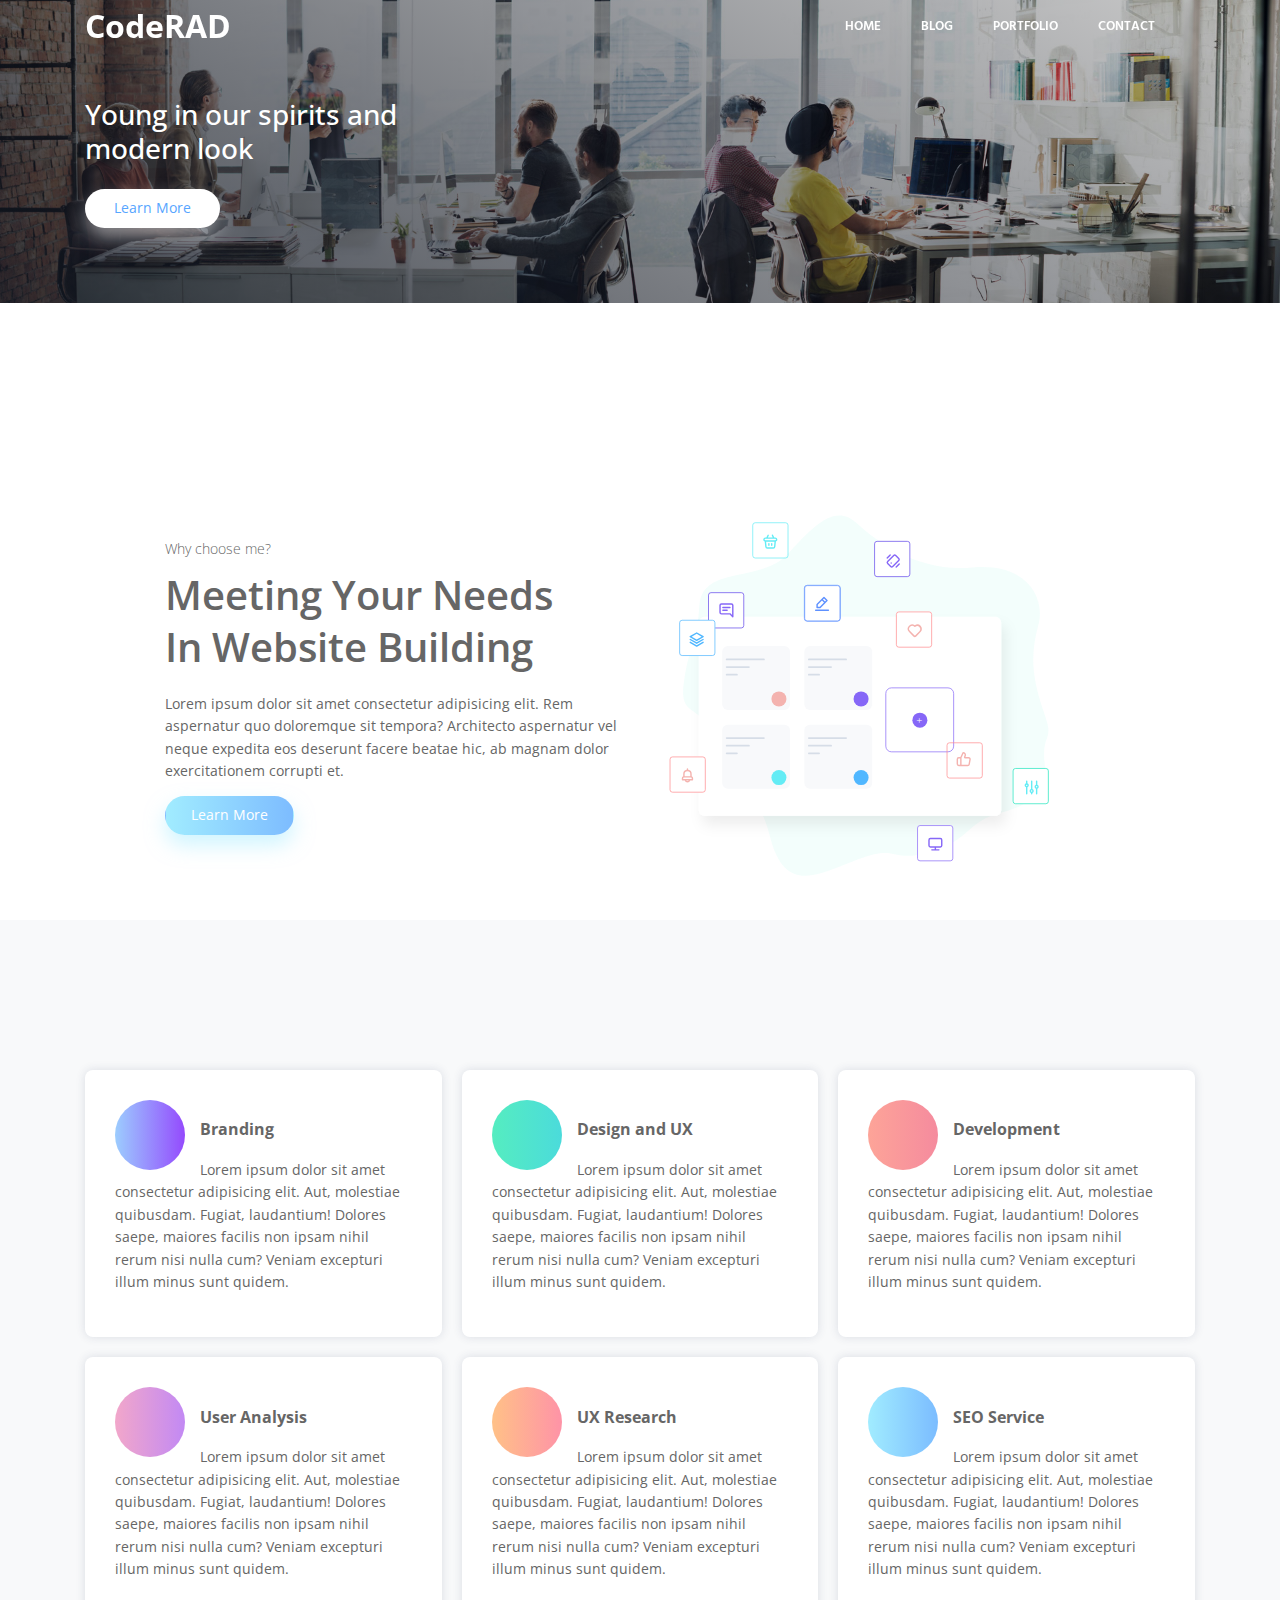
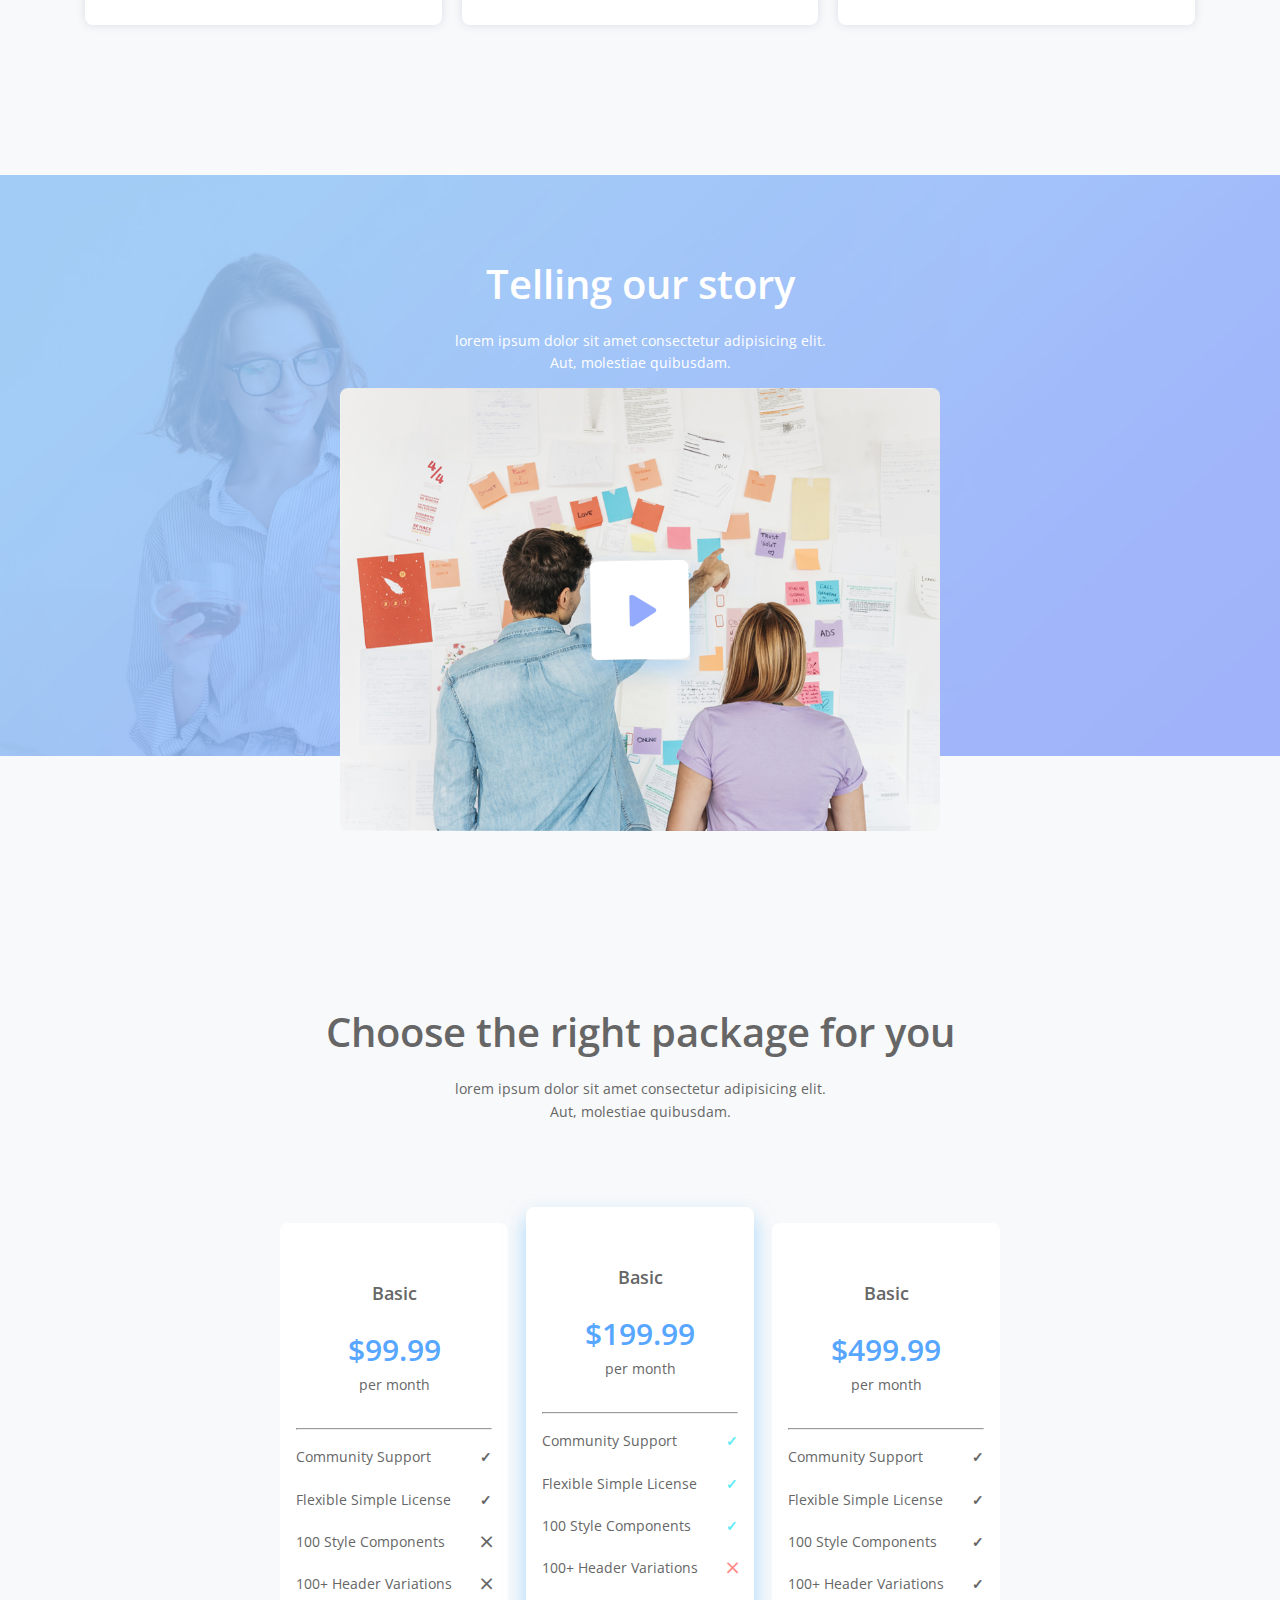
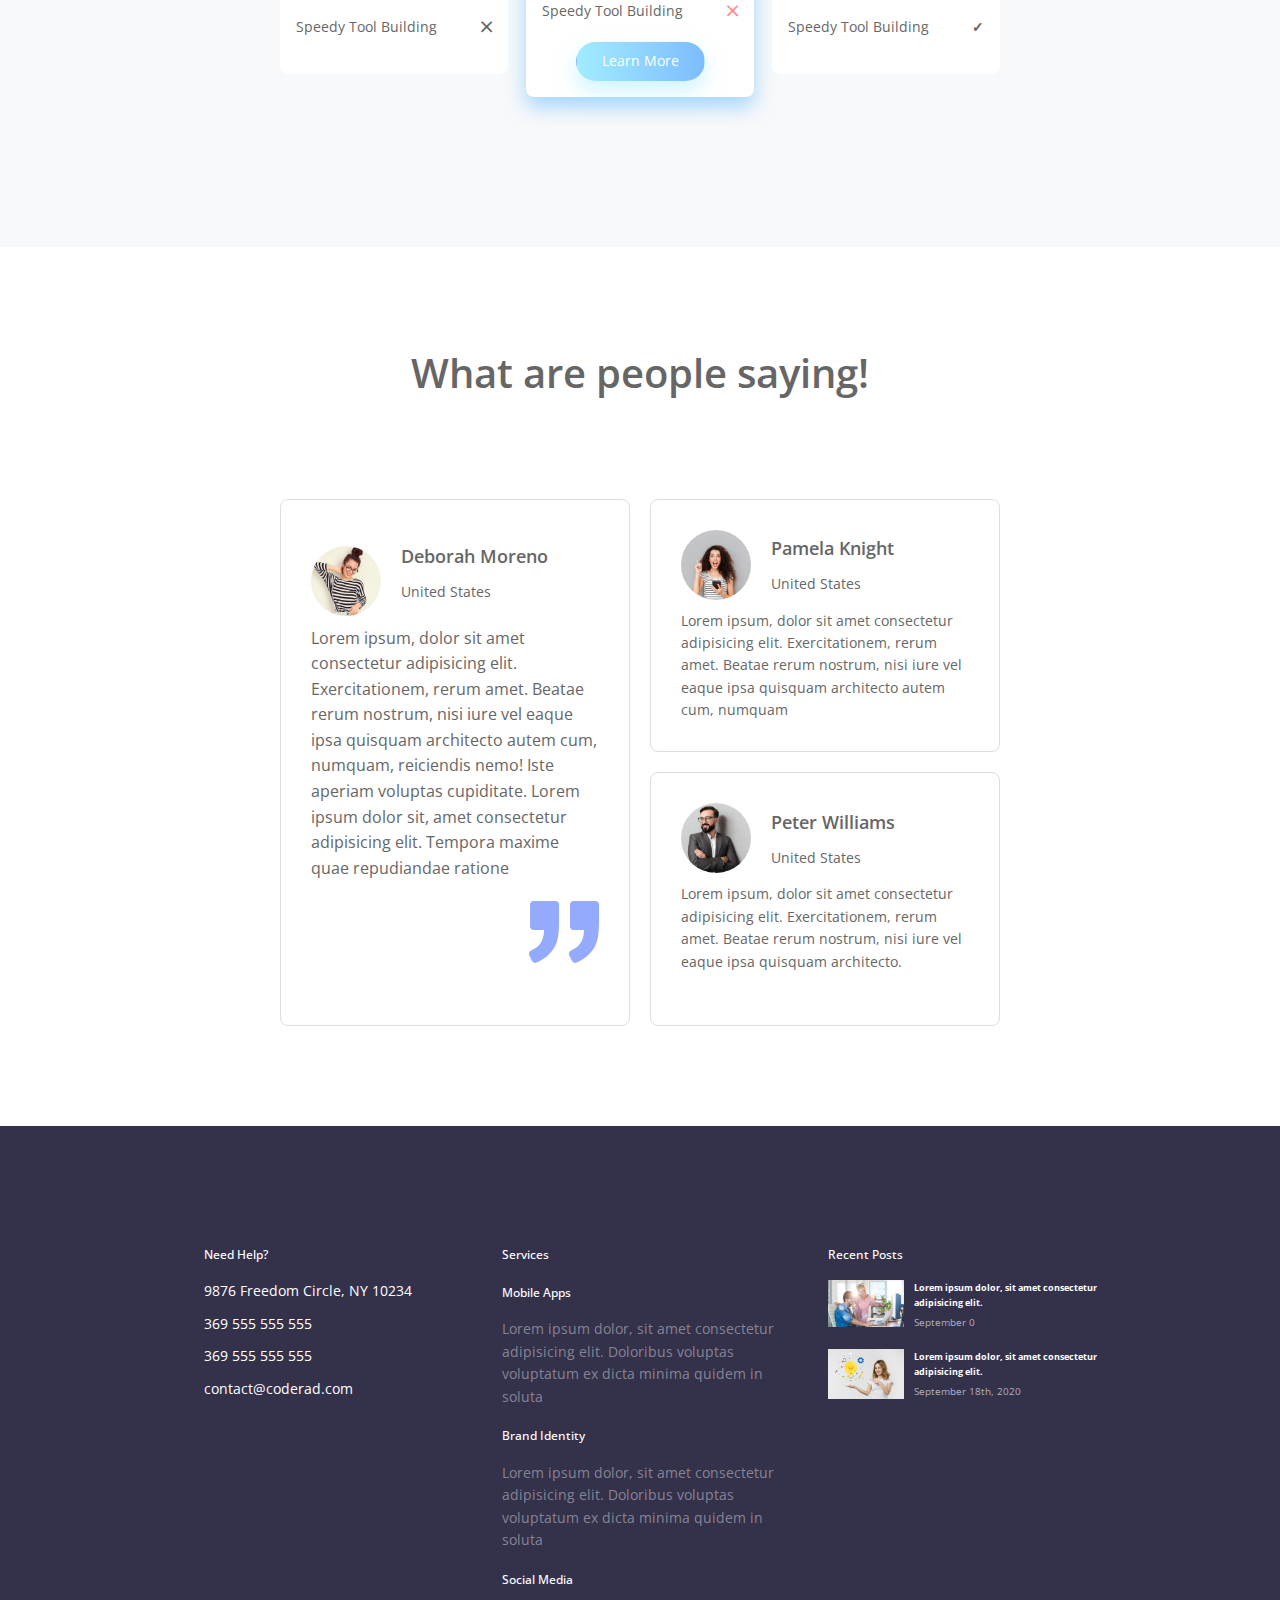
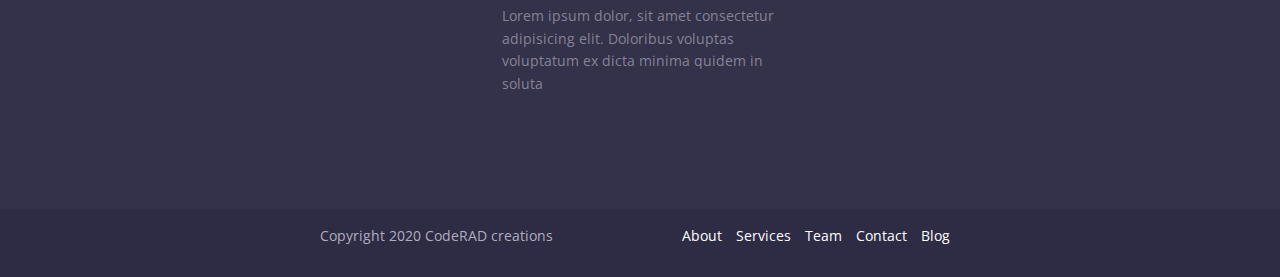
==== index.html @ 1747705d "footer" ====
<!DOCTYPE html>
<html>
  <head>
    <meta charset="utf-8" />
    <meta http-equiv="X-UA-Compatible" content="IE=edge" />
    <title>codeRAD</title>
    <meta name="description" content="My cool website" />
    <meta name="viewport" content="width=device-width, initial-scale=1" />
    <link rel="stylesheet" href="./css/default.css" />
    <link rel="stylesheet" href="./css/styles.css" />
    <link rel="stylesheet" href="./css/responsive.css" />

    <link rel="preconnect" href="https://fonts.googleapis.com" />
    <link rel="preconnect" href="https://fonts.gstatic.com" crossorigin />
    <link
      href="https://fonts.googleapis.com/css2?family=Open+Sans:wght@300;400;600;700&display=swap"
      rel="stylesheet"
    />

    <link rel="preconnect" href="https://fonts.googleapis.com" />
    <link rel="preconnect" href="https://fonts.gstatic.com" crossorigin />
    <link
      href="https://fonts.googleapis.com/css2?family=Hind:wght@300;400;500;600;700&display=swap"
      rel="stylesheet"
    />

    <link rel="stylesheet" href="https://use.fontawesome.com/releases/v5.15.3/css/all.css"
     integrity="sha384-SZXxX4whJ79/gErwcOYf+zWLeJdY/qpuqC4cAa9rOGUstPomtqpuNWT9wdPEn2fk" crossorigin="anonymous">
  </head>
  <body>

    <nav class="navbar nav">
      <div class="container">
        <button class="navbar-toggler" aria-expanded="flase" aria-controls="navbarDropdown">
          <span>&#9776;</span>
        </button>
      <a class="navbar-brand href="index.html">CodeRAD</a>
      <ul class="navbar-nav">
        <li class="nav-link">
          <a href="#">Home</a>
        </li>
        <li class="nav-link">
          <a href="#">Blog</a>
        </li>
        <li class="nav-link">
          <a href="#">Portfolio</a>
        </li>
        <li class="nav-link">
          <a href="#">Contact</a>
        </li>
      </ul>
     </div>
    </nav>

    <header class="bg-header">
      <div class="container">
        <div class="hero-wrapper">
          <h2 class="hero-header">Young in our spirits and <br> modern look</h2>
          <a class="btn btn-white" href="#">Learn More</a>
        </div>
      </div>
    </header>

    <!-- Why me -->

    <section class="why-me">
      <div class="container why-me-wrapper">
        <div class="block-text">
          <span> Why choose me?</span>
          <h2>Meeting Your Needs <br> In Website Building</h2>
          <p>Lorem ipsum dolor sit amet consectetur adipisicing elit. Rem aspernatur quo doloremque sit tempora? Architecto aspernatur vel neque expedita eos deserunt facere beatae hic, ab magnam dolor exercitationem corrupti et.</p>
          <a class="btn btn-primary" href="#" class="btn">Learn More</a>
        </div>
        
        <div>
          <img src="./week-5-assets/image2.svg" alt="icon chart">
        </div>
      </div>
    </section>

    <!-- Services -->

    <section class="bg-contrast">
      <div class="container service-grid">

        <div class="service-card">
          <span class="bg-color-1"></span>
          <div>
            <h3>Branding</h3>
            <p>Lorem ipsum dolor sit amet consectetur adipisicing elit. Aut, molestiae quibusdam. Fugiat, laudantium! Dolores saepe, maiores facilis non ipsam nihil rerum nisi nulla cum? Veniam excepturi illum minus sunt quidem.</p>
          </div>
        </div>

        <div class="service-card">
          <span class="bg-color-2"></span>
          <div>
            <h3>Design and UX</h3>
            <p>Lorem ipsum dolor sit amet consectetur adipisicing elit. Aut, molestiae quibusdam. Fugiat, laudantium! Dolores saepe, maiores facilis non ipsam nihil rerum nisi nulla cum? Veniam excepturi illum minus sunt quidem.</p>
          </div>
        </div>

        <div class="service-card">
          <span class="bg-color-3"></span>
          <div>
            <h3>Development</h3>
            <p>Lorem ipsum dolor sit amet consectetur adipisicing elit. Aut, molestiae quibusdam. Fugiat, laudantium! Dolores saepe, maiores facilis non ipsam nihil rerum nisi nulla cum? Veniam excepturi illum minus sunt quidem.</p>
          </div>
        </div>

        <div class="service-card">
          <span class="bg-color-4"></span>
          <div>
            <h3>User Analysis</h3>
            <p>Lorem ipsum dolor sit amet consectetur adipisicing elit. Aut, molestiae quibusdam. Fugiat, laudantium! Dolores saepe, maiores facilis non ipsam nihil rerum nisi nulla cum? Veniam excepturi illum minus sunt quidem.</p>
          </div>
        </div>

        <div class="service-card">
          <span class="bg-color-5"></span>
          <div>
            <h3>UX Research</h3>
            <p>Lorem ipsum dolor sit amet consectetur adipisicing elit. Aut, molestiae quibusdam. Fugiat, laudantium! Dolores saepe, maiores facilis non ipsam nihil rerum nisi nulla cum? Veniam excepturi illum minus sunt quidem.</p>
          </div>
        </div>

        <div class="service-card">
          <span class="bg-color-6"></span>
          <div>
            <h3>SEO Service</h3>
            <p>Lorem ipsum dolor sit amet consectetur adipisicing elit. Aut, molestiae quibusdam. Fugiat, laudantium! Dolores saepe, maiores facilis non ipsam nihil rerum nisi nulla cum? Veniam excepturi illum minus sunt quidem.</p>
          </div>
        </div>
       </section>
      </div>

        <!-- Video demo -->

        <section class="video-demo">
          <div class="container">
            <div class="block-text">
              <h2>Telling our story</h2>
             <p>lorem ipsum dolor sit amet consectetur adipisicing elit. <br> Aut, molestiae quibusdam.</p>
            </div>
            <div class="video-box">
              <a href="https://www.youtube.com/watch?v=1lzy0viqVes" class="video-btn">
                <img src="./week-5-assets/play.svg" alt="play video button">
              </a>
              <img src="./week-5-assets/demo-video-thumbnail.jpg" alt="video demo-video-thumbnail">
            </div>
          </div>
        </section>

        <!-- pricing plans -->

        <section class="bg-contrast">
          <div class="block-text pricing-header">
            <h2>Choose the right package for you</h2>
           <p>lorem ipsum dolor sit amet consectetur adipisicing elit. <br> Aut, molestiae quibusdam.</p>
          </div>

          <div class="pricing-table">
            <div class="price-card">
              <h3>Basic</h3>
              <div class="price">$99.99</div>
              <div class="billed">per month</div>
              <hr>
              <ul>
                <li>
                  <span class="title">Community Support</span>
                  <span class="icon ">&#10003;</span>
                </li>
                <li>
                  <span class="title">Flexible Simple License</span>
                  <span class="icon ">&#10003;</span>
                </li>
                <li>
                  <span class="title">100 Style Components</span>
                  <span class="icon">&#10761;</span>
                </li>
                <li>
                  <span class="title">100+ Header Variations</span>
                  <span class="icon">&#10761;</span>
                </li>
                <li>
                  <span class="title">Speedy Tool Building</span>
                  <span class="icon">&#10761;</span>
                </li>
              </ul>
            </div>

            <div class="price-card featured">
              <h3>Basic</h3>
              <div class="price">$199.99</div>
              <div class="billed">per month</div>
              <hr>
              <ul>
                <li>
                  <span class="title">Community Support</span>
                  <span class="icon checked">&#10003;</span>
                </li>
                <li>
                  <span class="title">Flexible Simple License</span>
                  <span class="icon checked">&#10003;</span>
                </li>
                <li>
                  <span class="title">100 Style Components</span>
                  <span class="icon checked">&#10003;</span> 
                </li>
                <li>
                  <span class="title">100+ Header Variations</span>
                  <span class="icon times">&#10761;</span>
                </li>
                <li>
                  <span class="title">Speedy Tool Building</span>
                  <span class="icon times">&#10761;</span>
                </li>
                <div class="plan-btn-wrapper">
                  <a href="#" class="btn btn-primary">Learn More</a>
                </div>
              </ul>
            </div>

            <div class="price-card">
              <h3>Basic</h3>
              <div class="price">$499.99</div>
              <div class="billed">per month</div>
              <hr>
              <ul>
                <li>
                  <span class="title">Community Support</span>
                  <span class="icon">&#10003;</span>
                </li>
                <li>
                  <span class="title">Flexible Simple License</span>
                  <span class="icon">&#10003;</span>
                </li>
                <li>
                  <span class="title">100 Style Components</span>
                  <span class="icon">&#10003;</span>
                </li>
                <li>
                  <span class="title">100+ Header Variations</span>
                  <span class="icon">&#10003;</span>
                </li>
                <li>
                  <span class="title">Speedy Tool Building</span>
                  <span class="icon">&#10003;</span>
                </li>
              </ul>
            </div>
          </div>
        </section>

        <!-- Testimonials -->

        <section class="testimonials">
          <div class="block-text">
            <h2>What are people saying!</h2>
          </div>
          <div class="testimonial-grid">

            <div class="testimonial-card lg">
              <div class="top">
                <img src="./week-5-assets/1.png" alt="" class="profile">
                <div class="top-info">
                  <h4>Deborah Moreno</h4>
                  <span> United States </span>
                </div>
              </div>
              <div class="bottom">
                <p> Lorem ipsum, dolor sit amet consectetur adipisicing elit. Exercitationem, rerum amet. Beatae rerum nostrum, nisi iure vel eaque ipsa quisquam architecto autem cum, numquam, reiciendis nemo! Iste aperiam voluptas cupiditate. Lorem ipsum dolor sit, amet consectetur adipisicing elit. Tempora maxime quae repudiandae ratione</p>
                <span>
                  <img class="quote" src="./week-5-assets/quote-colored.svg" alt="quote">
                </span>
              </div>
            </div>

            <div class="testimonial-card md">
              <div class="top">
                <img src="./week-5-assets/2.png" alt="" class="profile">
                <div class="top-info">
                  <h4>Pamela Knight</h4>
                  <span> United States </span>
                </div>
              </div>
              <div class="bottom">
                <p> Lorem ipsum, dolor sit amet consectetur adipisicing elit. Exercitationem, rerum amet. Beatae rerum nostrum, nisi iure vel eaque ipsa quisquam architecto autem cum, numquam  </p>
              </div>
            </div>

            <div class="testimonial-card md">
              <div class="top">
                <img src="./week-5-assets/3.png" alt="" class="profile">
                <div class="top-info">
                  <h4>Peter Williams</h4>
                  <span> United States </span>
                </div>
              </div>
              <div class="bottom">
                <p> Lorem ipsum, dolor sit amet consectetur adipisicing elit. Exercitationem, rerum amet. Beatae rerum nostrum, nisi iure vel eaque ipsa quisquam architecto. </p>
              </div>
            </div>

          </div>
        </section>

        <!-- Footer -->
       <footer class="bg-footer">
         <div class="container">
           <section class="footer-top">
            <div class="footer-col">
              <h5>Need Help?</h5>
              <div class="contact-info">
                <ul>
                  <li><i class="fas fa-map-marker-alt"></i>9876 Freedom Circle, NY 10234</li>
                  <li><i class="fas fa-phone-alt"></i>369 555 555 555</li>
                  <li><i class="fas fa-mobile-alt"></i>369 555 555 555</li>
                  <li><i class="fas fa-envelope"></i>contact@coderad.com</li>
                </ul>
              </div>
              <div class="social-icons">
                <ul>
                  <li><a href="#" <i class="fab fa-facebook-square"></i></a></li>
                  <li><a href="#" <i class="fab fa-twitter"></i></a></li>
                  <li><a href="#" <i class="fab fa-instagram-square"></i></a></li>
                  <li><a href="#" <i class="fab fa-linkedin"></i></a></li>
                </ul>
              </div>
            </div>
            <div class="footer-col">
              <h5>Services</h5>
              <div class="services-wrapper">
                <h5>Mobile Apps</h5>
                <p>Lorem ipsum dolor, sit amet consectetur adipisicing elit. Doloribus voluptas voluptatum ex dicta minima quidem in soluta</p>
              </div>

              <div class="services-wrapper">
                <h5>Brand Identity</h5>
                <p>Lorem ipsum dolor, sit amet consectetur adipisicing elit. Doloribus voluptas voluptatum ex dicta minima quidem in soluta</p>
              </div>

              <div class="services-wrapper">
                <h5>Social Media</h5>
                <p>Lorem ipsum dolor, sit amet consectetur adipisicing elit. Doloribus voluptas voluptatum ex dicta minima quidem in soluta</p>
              </div>
              
            </div>
            <div class="footer-col"> 
              <h5>Recent Posts</h5>
              <div class="recent-posts">
                <div class="post-image-wrapper">
                  <img src="./week-5-assets/blog1.jpg" alt="blog-1">
                </div>
                <div class="post-inner">
                  <h6><a href="#">Lorem ipsum dolor, sit amet consectetur adipisicing elit.</a></h6>
                  <span>September  0</span>
                </div>
              </div>

              <div class="recent-posts">
                <div class="post-image-wrapper">
                  <img src="./week-5-assets/blog2.jpg" alt="blog-2">
                </div>
                <div class="post-inner">
                  <h6><a href="#">Lorem ipsum dolor, sit amet consectetur adipisicing elit.</a></h6>
                  <span>September 18th, 2020</span>
                </div>
              </div>
            </div>
          </div>

           </section>
           <section class="footer-bottom">
             <div class="footer-bottom-wrapper">
               <div class="copyright">
                 <p>Copyright 2020 CodeRAD creations</p>
               </div>
               <div class="footer-bottom-links">
                 <ul>
                   <li><a href="#">About</a></li>
                   <li><a href="#">Services</a></li>
                   <li><a href="#">Team</a></li>
                   <li><a href="#">Contact</a></li>
                   <li><a href="#">Blog</a></li>
                 </ul>
               </div>
             </div>
          </section>
       </footer>
  </body>
</html>
---- css/default.css ----
:root {
  --white: #fff;
  --black: #000;
  --font-color-base: #666;
  --font-color-light: #212529;
  --font-color-light: #b0aebe;
  --font-color-link: #57a6ff;
  --footer: #34314b;
  --footer-base: #2e2b45;
  --contrast: rgba(246, 248, 249, 0.8);
  --success: #64ecf5;
  --danger: #ff8b8d;
  --grad-1: #a1ecff;
  --grad-2: #7dbcff;

  --size-10: 0.625rem;
  --size-14: 0.875rem;
  --size-16: 1rem;
  --size-18: 1.125rem;
  --size-20: 1.25rem;
  --size-30: 1.875rem;
  --size-40: 2.5rem;
  --size-50: 3.125rem;
  --size-100: 6.25rem;
  --size-150: 9.375rem;
}

body {
  font-family: "Open Sans", sans-serif;
  font-weight: 400;
  font-size: var(--size-14);
  line-height: 1.6;
  letter-spacing: 0;
  color: var(--font-color-base);
  margin: 0;
  padding: 0;
}

*,
::after,
::before {
  box-sizing: border-box;
}

ul {
  padding: 0;
  margin: 0;
  list-style: none;
}

a {
  text-decoration: none;
}
p {
  margin-top: 0;
}

h2 {
  font-size: 1.75rem;
  font-weight: 500;
  line-height: 1.2;
}

img {
  width: 100%;
  max-width: 100%;
  vertical-align: middle;
  border-style: none;
}

.container {
  width: 100%;
  padding-left: 15px;
  padding-right: 15px;
  margin-left: auto;
  margin-right: auto;
}

.btn {
  display: inline-block;
  font-weight: 400;
  color: var(--font-color-dark);
  text-align: center;
  cursor: pointer;
  user-select: none;
  background-color: transparent;
  border: 1px solid transparent;
  padding: 0.475rem 1.75rem;
  border-radius: 1.25rem;
  transition: ease-in-out 0.3s;
}
.btn-primary {
  background-image: linear-gradient(
    90deg,
    var(--grad-1) 0%,
    var(--grad-2) 100%
  );
  box-shadow: 0 10px 20px rgba(161, 236, 255, 0.5);
  color: var(--white);
  transition: ease-in-out 0.3s;
  padding: 0.4375rem 1.5625rem;
}

.btn-white {
  background-color: var(--white);
  color: var(--font-color-link);
  box-shadow: 0px 10px 20px rgba(255, 255, 255, 0.5);
}

@media (min-width: 768px) {
  .pricing-table,
  .testimonial-grid {
    max-width: 720px;
  }
}

@media (min-width: 992px) {
  footer .container {
    max-width: 960px;
  }
}

@media (min-width: 1200px) {
  .container {
    max-width: 1140px;
  }
}
---- css/styles.css ----
.navbar {
  position: fixed;
  top: 0;
  right: 0;
  left: 0;
  z-index: 500;
  transition: ease-in-out 0.3s;
}

.navbar .container {
  display: flex;
  align-items: center;
}

.navbar-nav {
  display: flex;
  align-items: center;
}

[aria-controls="navbarDropdown"] {
  display: none;
}

.navbar-brand {
  margin-right: auto;
  font-size: 2rem;
  font-weight: 700;
  width: 100%;
  transition: ease-in-out 0.3s;
  color: var(--white);
}

ul {
  align-items: center;
}

.nav-link a {
  color: var(--white);
  font-size: 0.8125rem;
  font-weight: 600;
  font-family: "Hind", sans-serif;
  text-transform: uppercase;
  margin-right: 2.5rem;
  line-height: 1.25rem;
}

.bg-header,
.video-demo {
  background-color: var (--footer);
  background-repeat: no-repeat;
  background-size: cover;
  background-position: 50% 20%;
  position: relative;
  z-index: 1;
  padding: 4.6875rem 0;
}

.bg-header {
  background-image: url(../week-5-assets/bg-header-1.jpg);
}
.video-demo {
  background-image: url(../week-5-assets/bg-demo.jpg);
}

.bg-header::before {
  background-image: linear-gradient(
    30deg,
    rgba(21, 27, 38, 0.8) 0%,
    rgba(0, 0, 0, 0.2) 100%
  );
  position: absolute;
  content: "";
  top: 0;
  left: 0;
  right: 0;
  bottom: 0;
  width: 100%;
  height: 100%;
  z-index: -1;
}

.hero-header {
  color: var(--white);
}

.why-me {
  padding: var(--size-150);
  padding-bottom: 0;
}

.why-me-wrapper {
  display: flex;
  align-items: center;
}

.why-me-wrapper div {
  flex: 1;
}

.blockt-text {
  padding-right: var(--size-50);
}

.block-text span {
  color: var(--font-color-dark);
  font-weight: 300;
}

.block-text h2 {
  font-size: var(--size-40);
  font-weight: 600;
  color: var(--font-color-dark);
  margin-bottom: var(--size-20);
  line-height: 1.3;
  margin-top: 0.5rem;
}

.bg-contrast {
  background-color: var(--contrast);
  padding: var(--size-150) 0;
  margin: 0 auto;
}

.service-grid {
  display: grid;
  grid-template-columns: repeat(auto-fit, minmax(300px, 1fr));
  gap: var(--size-20);
}

.service-card {
  padding: var(--size-30);
  box-shadow: 0 0 10px rgba(48, 63, 100, 0.15);
  background: white;
  border-radius: 8px;
}

.service-card span {
  width: 4.375rem;
  height: 4.375rem;
  display: block;
  float: left;
  margin-right: 15px;
  border-radius: 50%;
  background-color: var(--font-color-light);
}

span.bg-color-1 {
  background-image: linear-gradient(90deg, #9ccdfe 0%, #944afd 100%);
}

span.bg-color-2 {
  background-image: linear-gradient(90deg, #55edc0 0%, #4bdbdb 100%);
}

span.bg-color-3 {
  background-image: linear-gradient(90deg, #fda498 0%, #f58b9e 100%);
}

span.bg-color-4 {
  background-image: linear-gradient(90deg, #f2a7ca 0%, #c289f4 100%);
}

span.bg-color-5 {
  background-image: linear-gradient(90deg, #ffc187 0%, #fe93a7 100%);
}

span.bg-color-6 {
  background-image: linear-gradient(90deg, #a1ecff 0%, #7bbcff 100%);
}

.video-demo {
  text-align: center;
}

.video-demo .block-text {
  padding-right: 0;
}

.video-demo .block-text h2,
.video-demo .block-text p {
  color: var(--white);
}

.video-btn {
  position: absolute;
  top: 50%;
  left: 50%;
  transform: translate(-50%, -50%);
  box-shadow: 0 10px 20px rgba(57, 166, 251, 0.3);
}

.video-box {
  position: relative;
  margin-bottom: -9.375rem;
  z-index: 100;
}

.video-btn img {
  width: var(--size-100);
  height: var(--size-100);
}
.video-box > img {
  max-width: 600px;
  border-radius: 8px;
  z-index: 100;
}

.block-text.pricing-header {
  text-align: center;
  padding-right: 0;
  margin: var(--size-100) 0;
}

.pricing-table {
  display: grid;
  grid-template-columns: repeat(auto-fit, minmax(215px, 1fr));
  gap: var(--size-18);
  margin: auto;
  align-items: flex-start;
}

.price-card {
  background-color: var(--white);
  border-radius: 8px;
  padding: var(--size-16);
}

.price-card .checked {
  color: var(--success);
}
.price-card .times {
  color: var(--danger);
}

.price-card.featured {
  box-shadow: 0 10px 20px rgba(82, 179, 255, 0.5);
  margin-top: -1rem;
}

.price-card hr {
  margin: 2rem 0 1rem;
}

.price-card h3 {
  margin-top: var(--size-40);
  font-size: var(--size-18);
  color: var(--font-color-dark);
  font-weight: 600;
}

.price {
  color: var(--font-color-link);
  font-size: var(--size-30);
  font-weight: 600;
}

.price-card h3,
.price-card .price,
.price-card .billed {
  text-align: center;
}

.price-card li {
  margin-bottom: var(--size-20);
}
.price-card .icon {
  float: right;
  font-weight: 600;
}

.plan-btn-wrapper {
  text-align: center;
}

.testimonials {
  margin: var(--size-100) 0;
}

.testimonial-grid {
  display: grid;
  grid-template-columns: repeat(auto-fit, minmax(300px, 1fr));
  grid-template-rows: 1fr 1fr;
  margin: 0 auto;
  gap: var(--size-20);
}

.testimonials .block-text {
  padding-right: 0;
  text-align: center;
  margin: var(--size-100) 0;
}

.testimonial-card {
  border: 1px solid #dedede;
  border-radius: 8px;
  padding: var(--size-30);
}

.testimonial-card.lg {
  grid-row: 1/3;
  grid-column: 1/2;
}

.testimonial-card.lg img {
  width: 4.375rem;
  float: right;
  margin-top: var(--size-16);
}

.testimonial-card.md .bottom p {
  font-size: var(--size-14);
}

.testimonial-card .top {
  display: flex;
  align-items: center;
  padding-bottom: var(--size-10);
}
.testimonial-card img.profile {
  width: 4.375rem;
  border-radius: 50%;
  margin-right: var(--size-20);
}

.top h4 {
  margin-top: 0;
  margin-bottom: var(--size-10);
  font-weight: 600;
  font-size: var(--size-18);
}

.bottom p {
  margin: 0;
  font-size: var(--size-16);
  line-height: 1.6;
}

footer .footer-top {
  display: grid;
  grid-template-columns: repeat(auto-fit, minmax(250px, 1fr));
  gap: var(--size-50);
  padding: var(--size-100) 0;
}

footer {
  background-color: var(--footer);
}

footer .footer-bottom {
  background-color: var(--footer-base);
}

.footer-top h5 {
  color: var(--white);
  font-weight: 500;
  margin-bottom: var(--size-16);
}

footer .footer-col {
  justify-self: center;
}

footer .footer-col.contact-info {
  margin-bottom: var(--size-20);
}

.contact-info li {
  color: var(--white);
  margin-bottom: var(--size-10);
  padding-right: var(--size-10);
}

.contact-info li i {
  width: var(--size-30);
}

.social-icons li {
  display: inline-block;
  margin-right: var(--size-16);
}

.social-icons li a {
  color: var(--white);
  font-size: var(--size-16);
}

.services-wrapper p {
  color: #858495;
}

.recent-posts {
  display: flex;
  margin-bottom: var(--size-16);
}

.recent-posts .post-image-wrapper {
  width: var(--size-100);
  margin-right: var(--size-10)
}

.post-inner h6 {
  margin: 0;
}

.post-inner h6 a {
  color: var(--white);
  font-weight: 600px;
}

.post-inner span {
  color: var(--font-color-light);
  font-size: var(--size-10);
}
.footer-bottom {
  padding: var(--size-16);
}

.copyright p {
  color: var(--font-color-light);
}

.footer-bottom-wrapper {
  display: flex;
  justify-content: space-around;
  max-width: 768px;
  margin: 0 auto;
  flex-wrap: wrap;
}

.footer-bottom-links ul li {
  display: inline-block;
  margin-right: var(--size-10);
}

.footer-bottom-links ul li a {color: var(--white);}
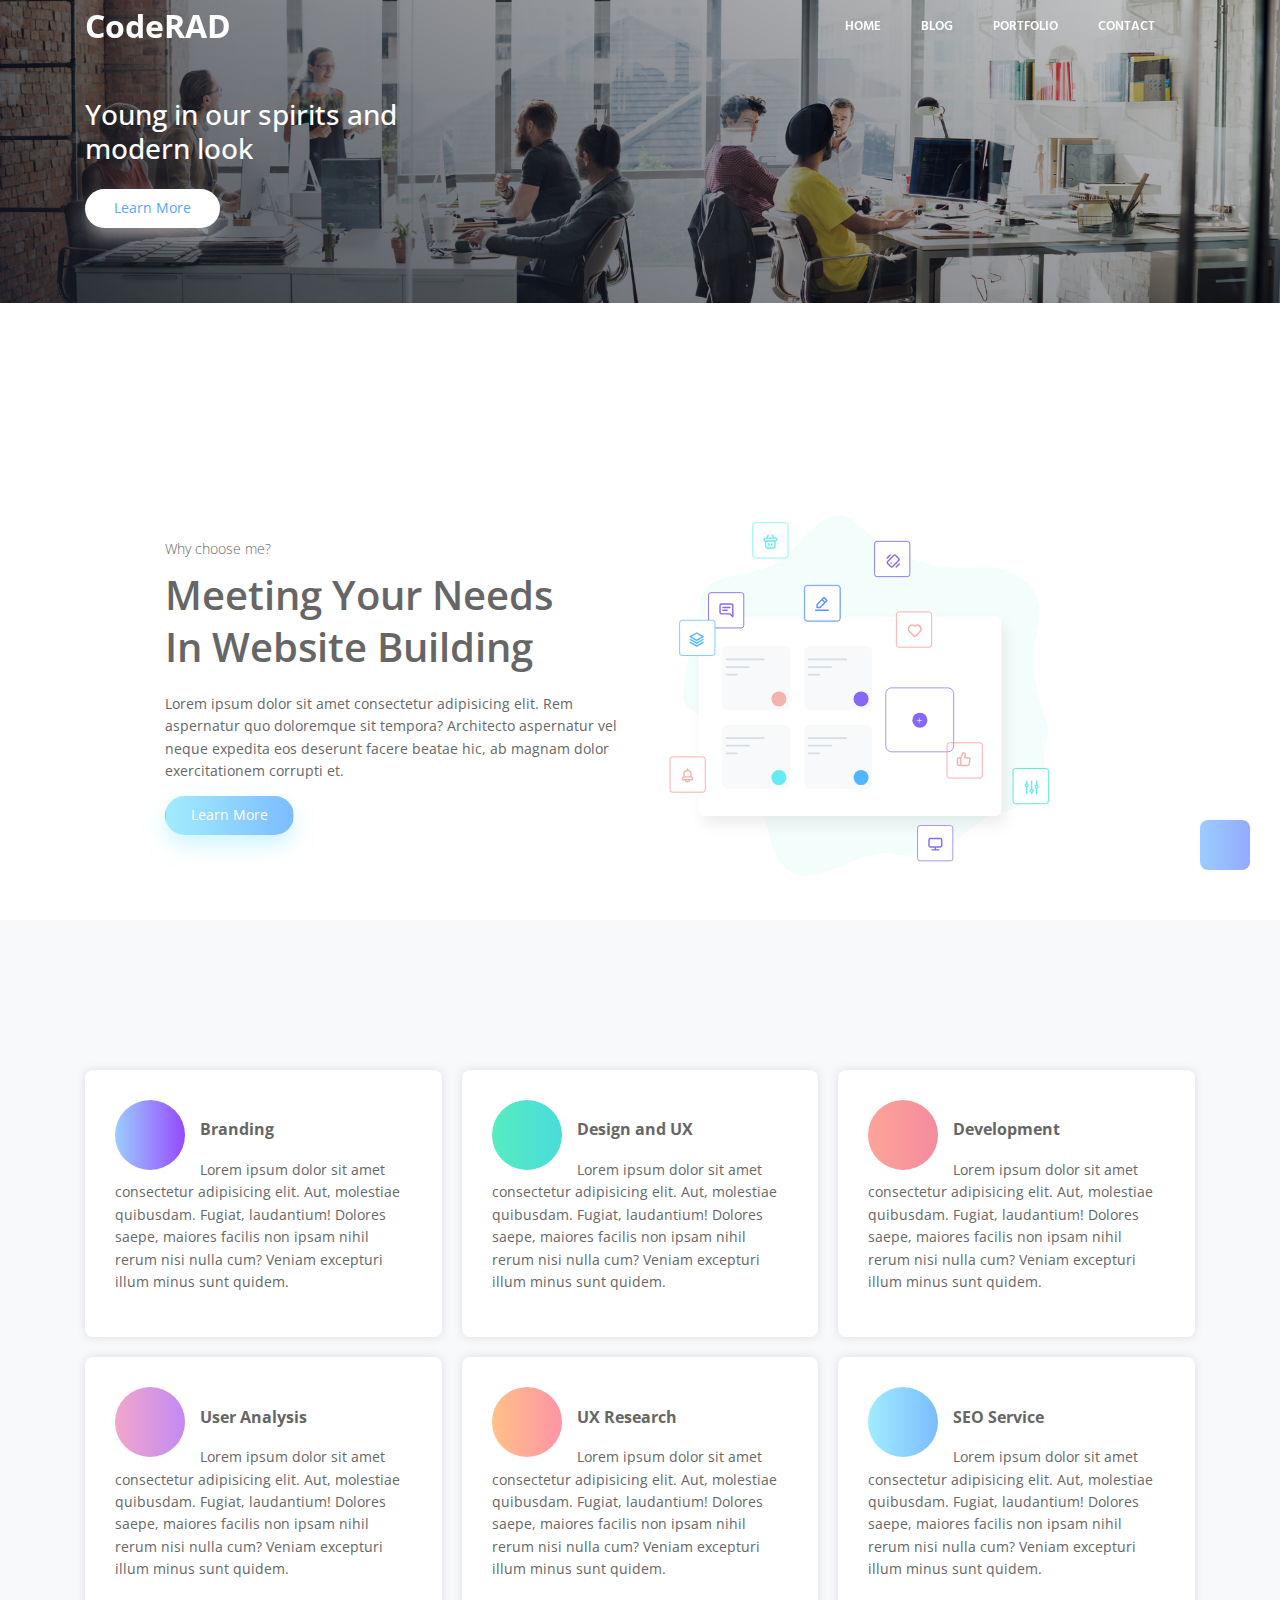
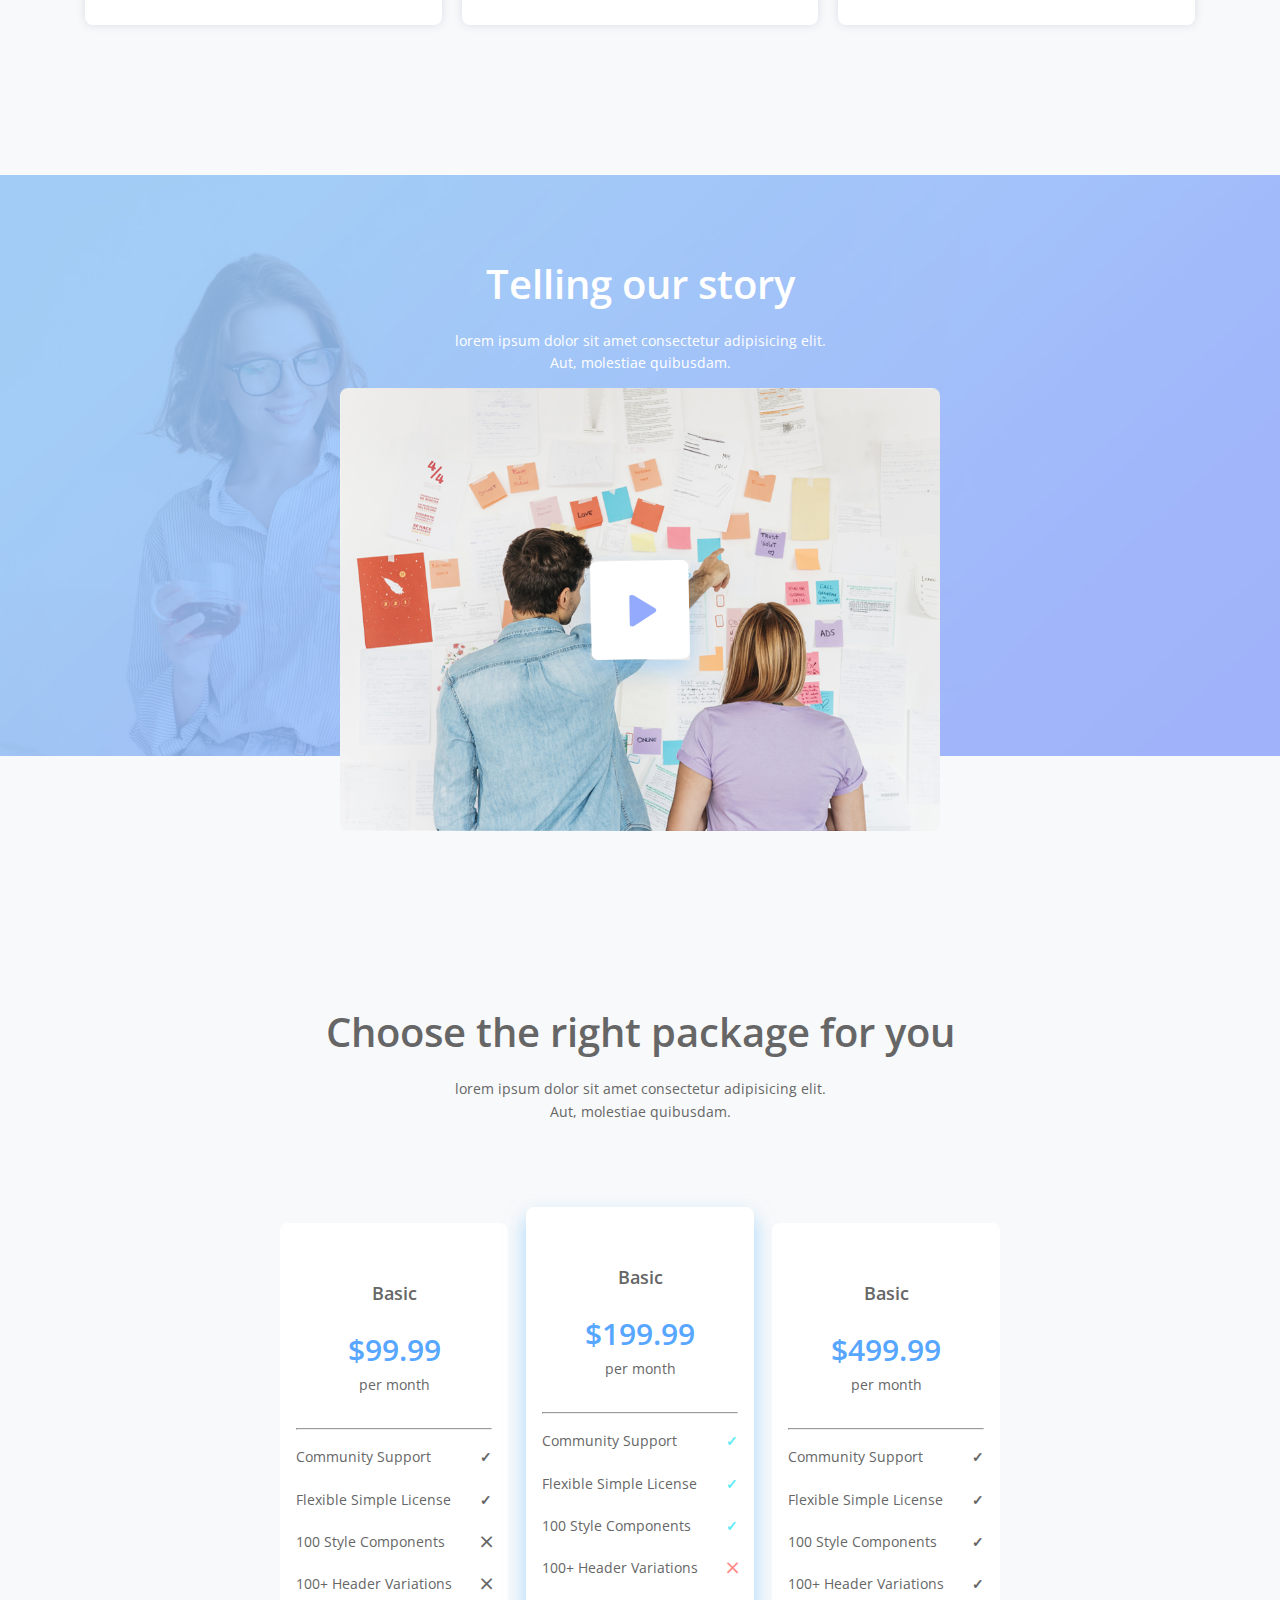
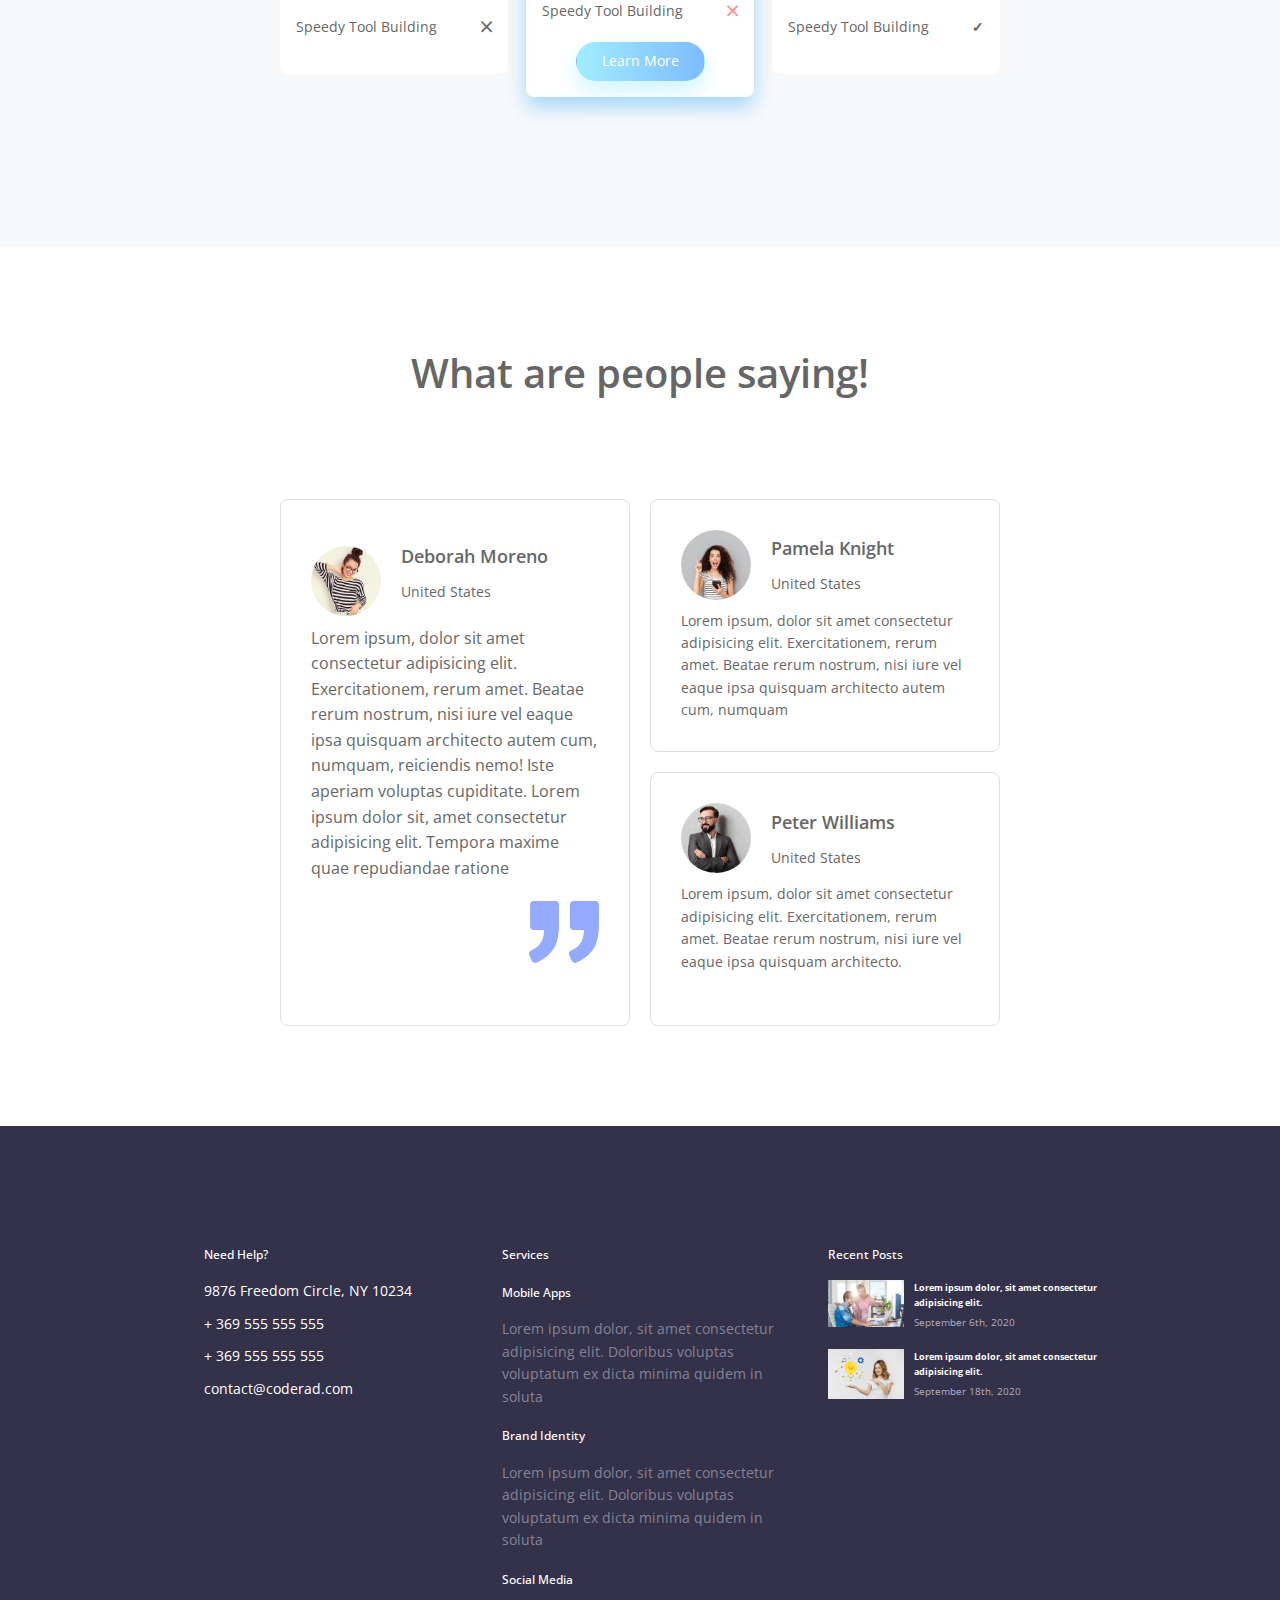
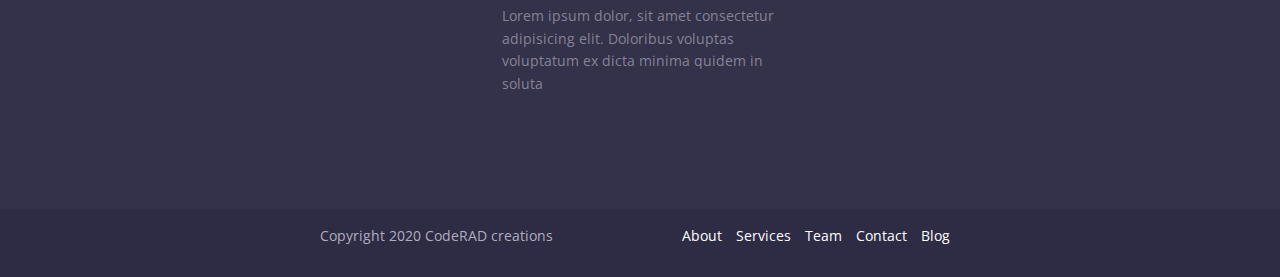
==== commit 11693dcc: "built scroll to top" ====
--- a/index.html
+++ b/index.html
@@ -28,7 +28,7 @@
      integrity="sha384-SZXxX4whJ79/gErwcOYf+zWLeJdY/qpuqC4cAa9rOGUstPomtqpuNWT9wdPEn2fk" crossorigin="anonymous">
   </head>
   <body>
-
+    <div id="pageTop"></div>
     <nav class="navbar nav">
       <div class="container">
         <button class="navbar-toggler" aria-expanded="flase" aria-controls="navbarDropdown">
@@ -313,8 +313,8 @@
               <div class="contact-info">
                 <ul>
                   <li><i class="fas fa-map-marker-alt"></i>9876 Freedom Circle, NY 10234</li>
-                  <li><i class="fas fa-phone-alt"></i>369 555 555 555</li>
-                  <li><i class="fas fa-mobile-alt"></i>369 555 555 555</li>
+                  <li><i class="fas fa-phone-alt"></i>+ 369 555 555 555</li>
+                  <li><i class="fas fa-mobile-alt"></i>+ 369 555 555 555</li>
                   <li><i class="fas fa-envelope"></i>contact@coderad.com</li>
                 </ul>
               </div>
@@ -353,7 +353,7 @@
                 </div>
                 <div class="post-inner">
                   <h6><a href="#">Lorem ipsum dolor, sit amet consectetur adipisicing elit.</a></h6>
-                  <span>September  0</span>
+                  <span>September 6th, 2020</span>
                 </div>
               </div>
 
@@ -387,5 +387,7 @@
              </div>
           </section>
        </footer>
+
+       <a id="scrollUp" href="#pageTop"><i class="fas fa-arrow-up"></i></a>
   </body>
 </html>
--- a/css/default.css
+++ b/css/default.css
@@ -40,6 +40,10 @@
 ::after,
 ::before {
   box-sizing: border-box;
+}
+
+html {
+  scroll-behavior: smooth;
 }
 
 ul {
--- a/css/styles.css
+++ b/css/styles.css
@@ -433,3 +433,22 @@
 }
 
 .footer-bottom-links ul li a {color: var(--white);}
+
+#scrollUp {
+  background-color: transparent;
+  bottom: var(--size-30);
+  background-image: linear-gradient(
+90deg
+, #9ccdfe 0%, #94aafd 100%);
+  color: var(--white);
+  font-size: var(--size-20);
+  height: var(--size-50);
+  width: var(--size-50);
+  line-height: var(--size-50);
+  position: fixed;
+  right: var(--size-30);
+  text-align: center;
+  border-radius: 8px;
+  cursor: pointer;
+  z-index: 100;
+}
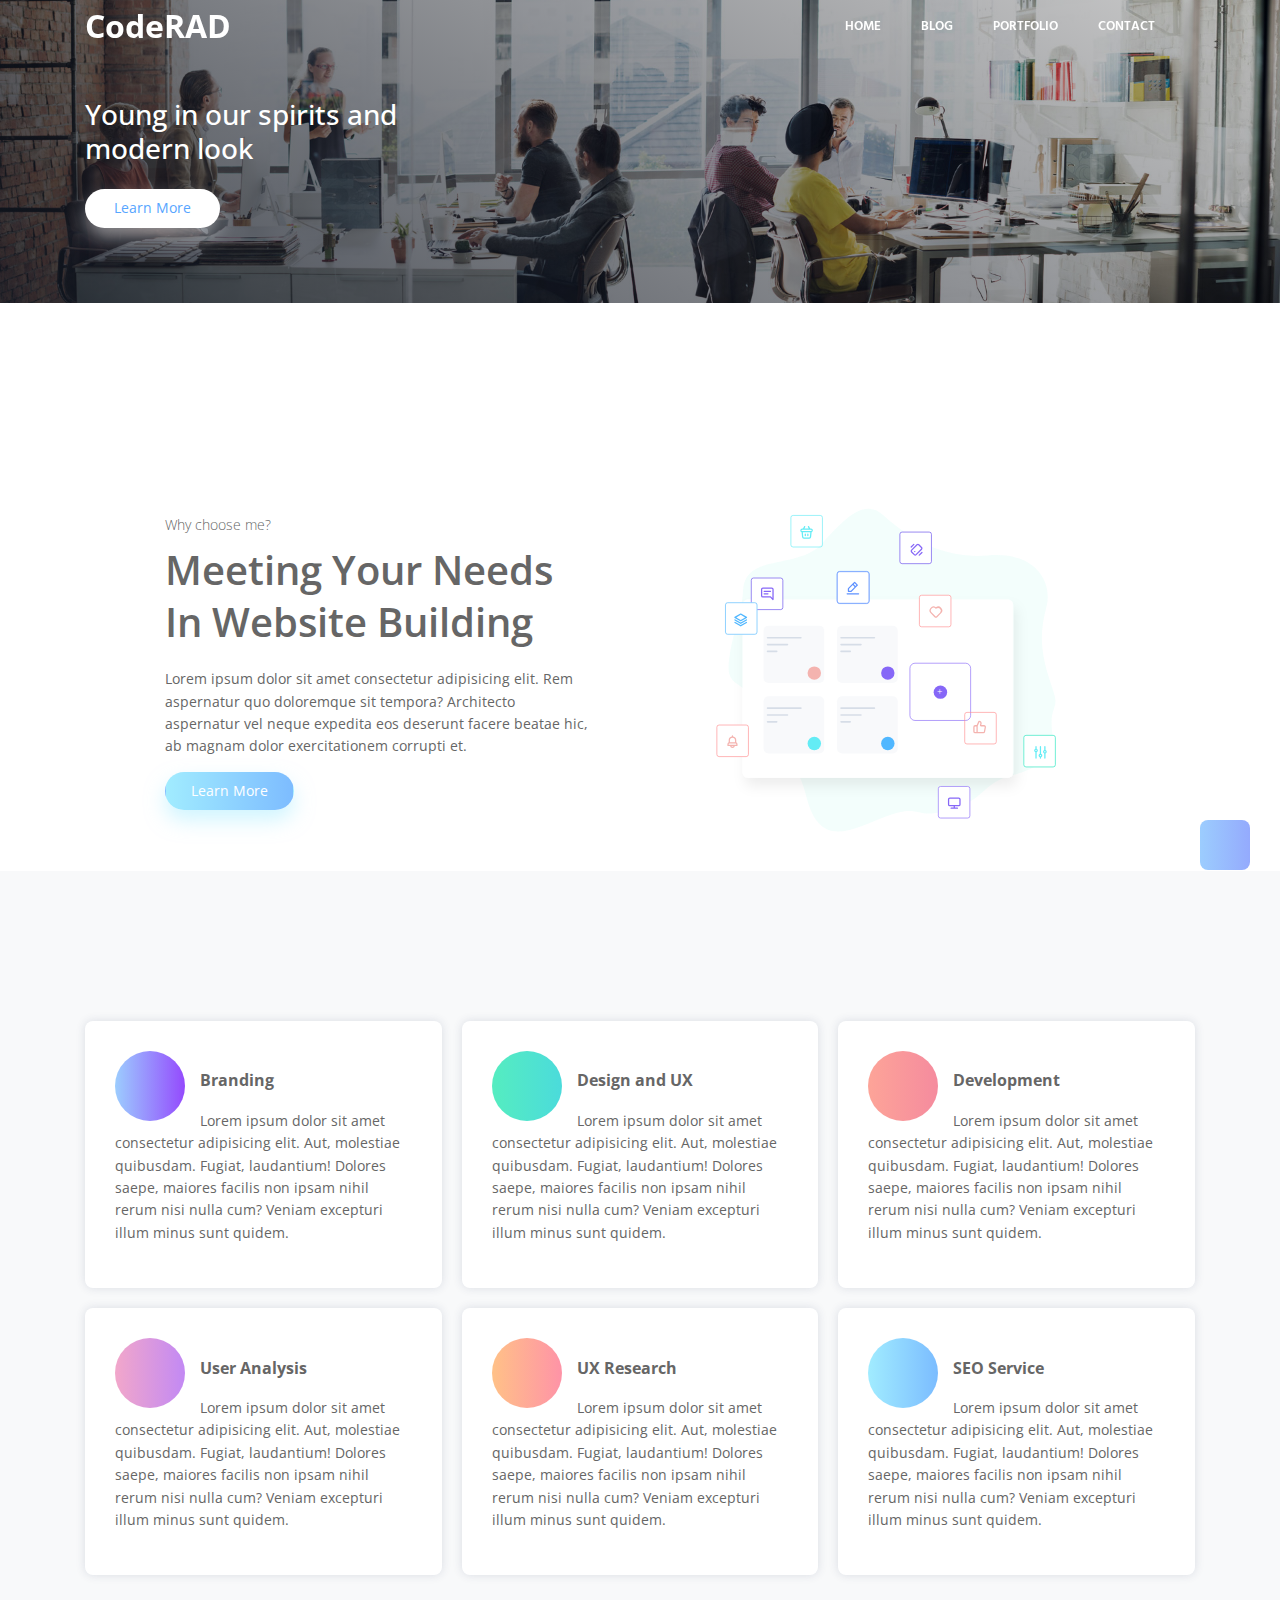
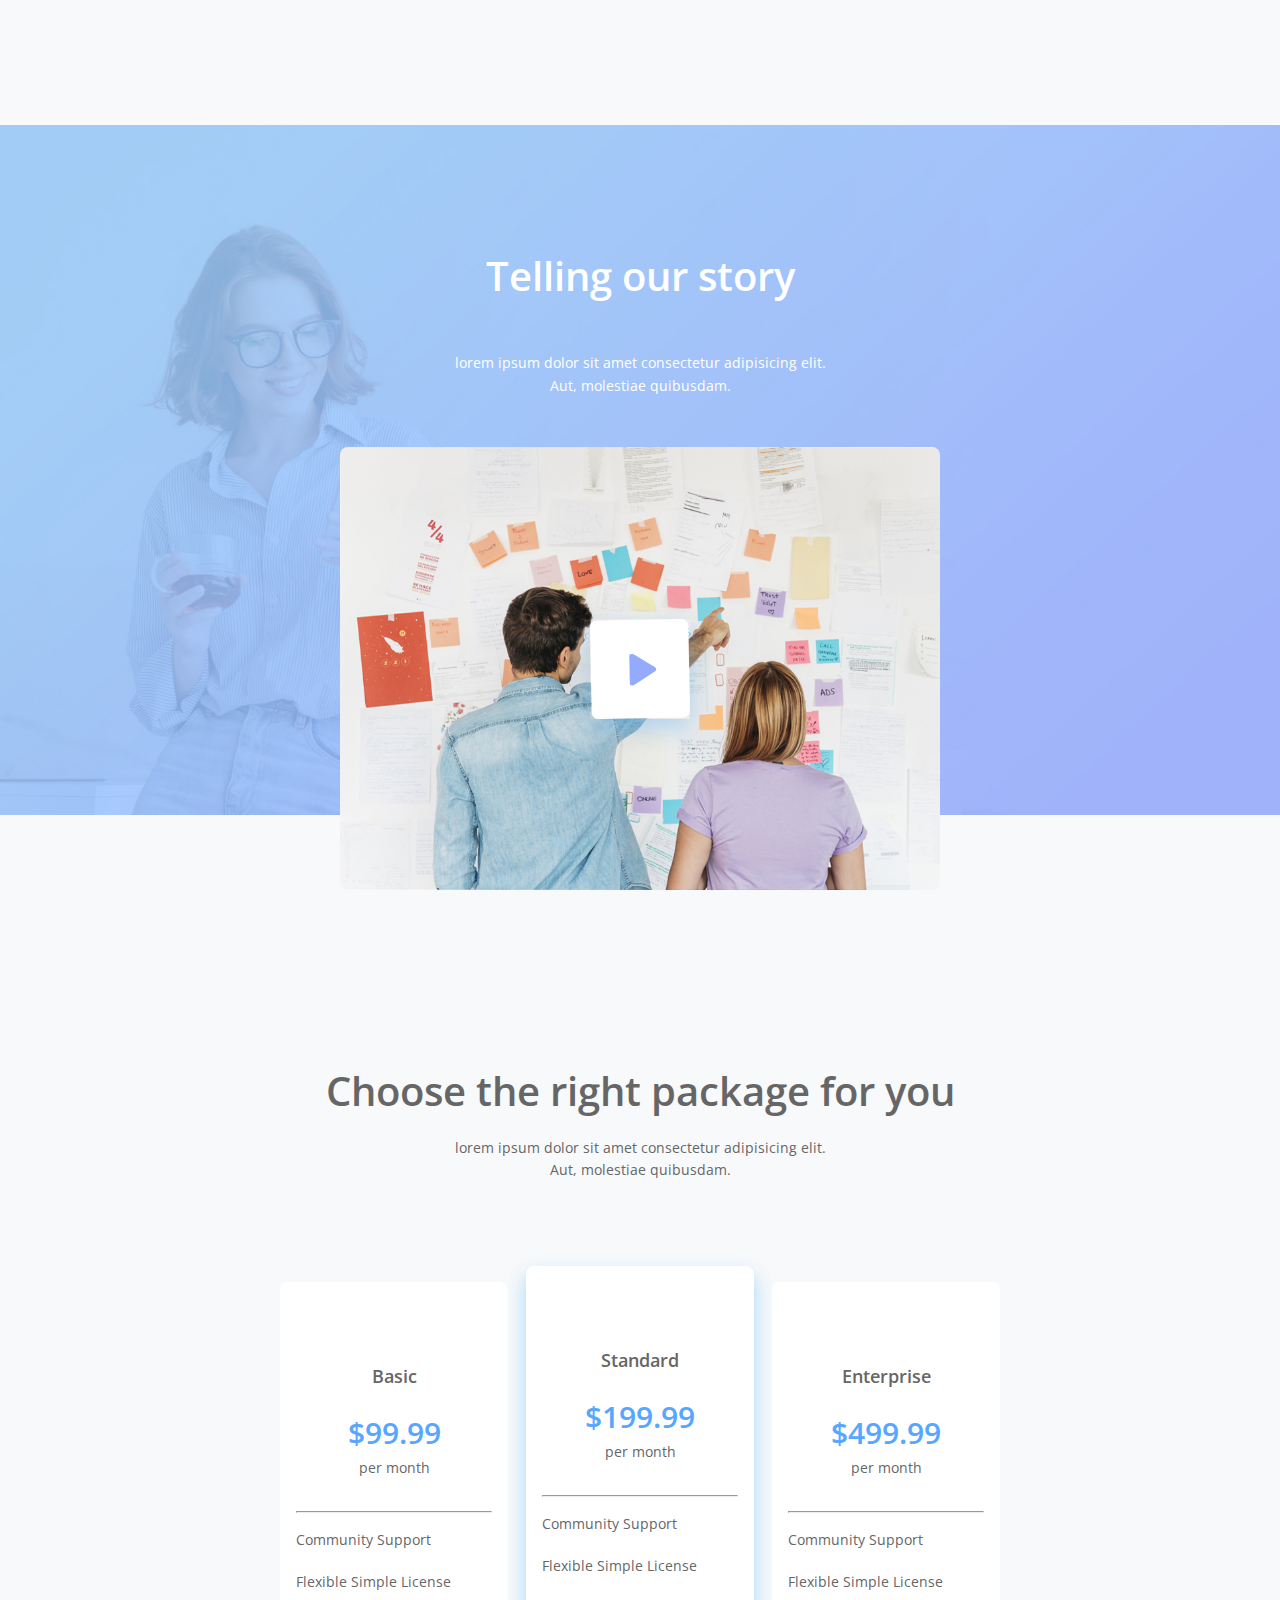
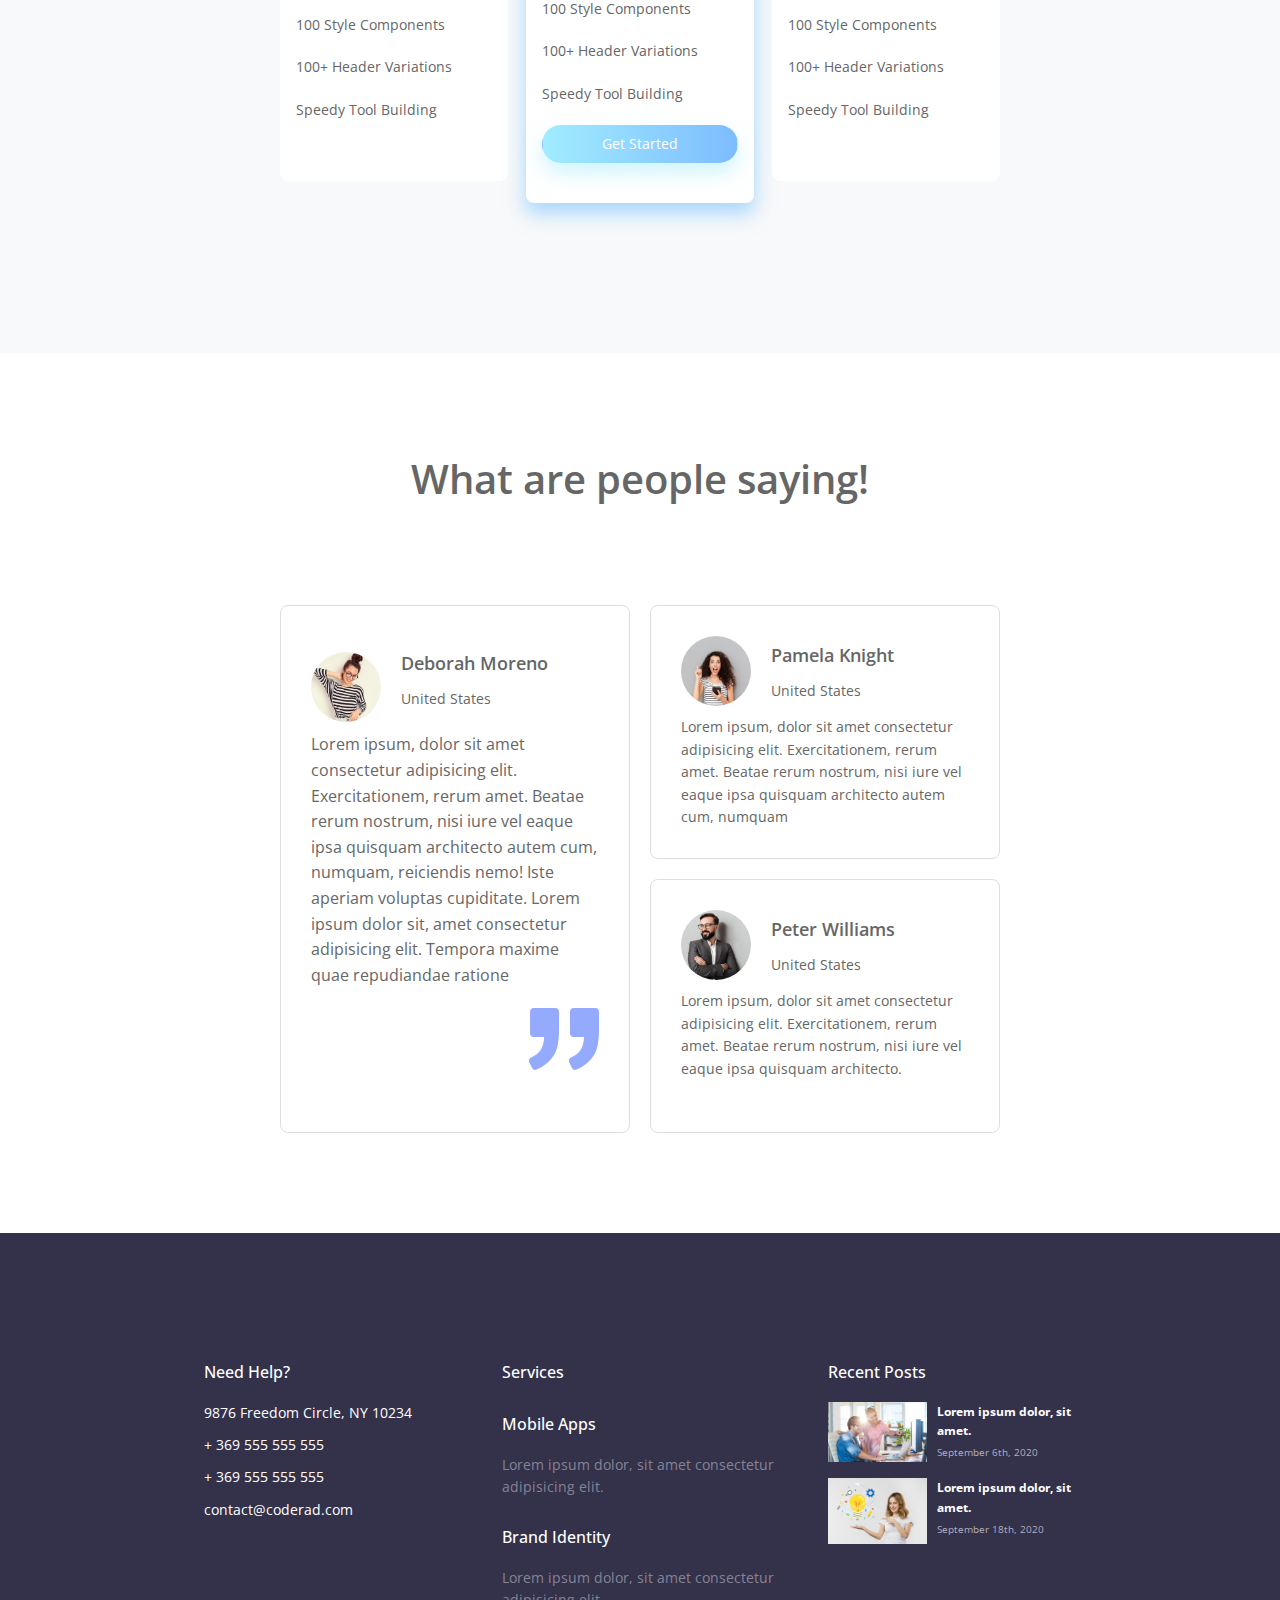
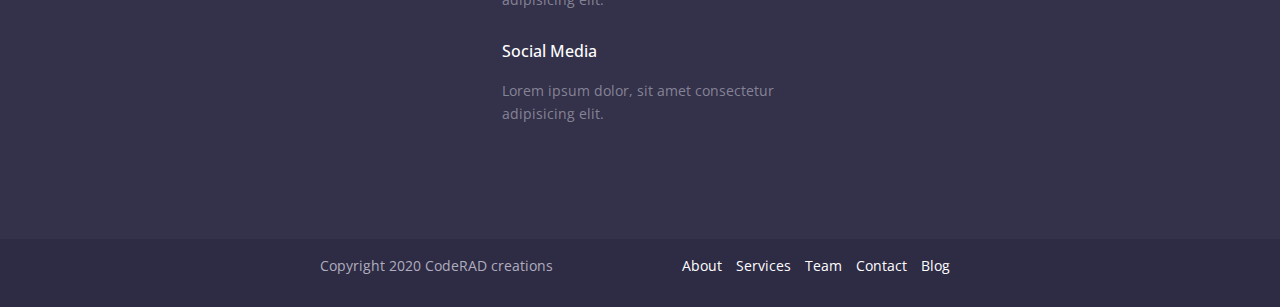
==== commit 45c7dc95: "code cleanup, missing navbar" ====
--- a/index.html
+++ b/index.html
@@ -167,84 +167,84 @@
               <ul>
                 <li>
                   <span class="title">Community Support</span>
-                  <span class="icon ">&#10003;</span>
+                  <span class="icon "><i class="fas fa-check"></i></span>
                 </li>
                 <li>
                   <span class="title">Flexible Simple License</span>
-                  <span class="icon ">&#10003;</span>
+                  <span class="icon "><i class="fas fa-check"></i></span>
                 </li>
                 <li>
                   <span class="title">100 Style Components</span>
-                  <span class="icon">&#10761;</span>
+                  <span class="icon"><i class="fas fa-times"></i></span>
                 </li>
                 <li>
                   <span class="title">100+ Header Variations</span>
-                  <span class="icon">&#10761;</span>
+                  <span class="icon"><i class="fas fa-times"></i></span>
                 </li>
                 <li>
                   <span class="title">Speedy Tool Building</span>
-                  <span class="icon">&#10761;</span>
+                  <span class="icon"><i class="fas fa-times"></i></span>
                 </li>
               </ul>
             </div>
 
             <div class="price-card featured">
-              <h3>Basic</h3>
+              <h3>Standard</h3>
               <div class="price">$199.99</div>
               <div class="billed">per month</div>
               <hr>
               <ul>
                 <li>
                   <span class="title">Community Support</span>
-                  <span class="icon checked">&#10003;</span>
+                  <span class="icon checked"><i class="fas fa-check"></i></span>
                 </li>
                 <li>
                   <span class="title">Flexible Simple License</span>
-                  <span class="icon checked">&#10003;</span>
+                  <span class="icon checked"><i class="fas fa-check"></i></span>
                 </li>
                 <li>
                   <span class="title">100 Style Components</span>
-                  <span class="icon checked">&#10003;</span> 
+                  <span class="icon checked"><i class="fas fa-check"></i></span> 
                 </li>
                 <li>
                   <span class="title">100+ Header Variations</span>
-                  <span class="icon times">&#10761;</span>
+                  <span class="icon times"><i class="fas fa-times"></i></span>
                 </li>
                 <li>
                   <span class="title">Speedy Tool Building</span>
-                  <span class="icon times">&#10761;</span>
-                </li>
+                  <span class="icon times"><i class="fas fa-times"></i></span>
+                </li>
+                </ul>
                 <div class="plan-btn-wrapper">
-                  <a href="#" class="btn btn-primary">Learn More</a>
-                </div>
-              </ul>
+                  <a href="#" class="btn btn-primary">Get Started</a>
+                </div>
             </div>
 
             <div class="price-card">
-              <h3>Basic</h3>
+              <h3>Enterprise</h3>
               <div class="price">$499.99</div>
               <div class="billed">per month</div>
               <hr>
               <ul>
                 <li>
                   <span class="title">Community Support</span>
-                  <span class="icon">&#10003;</span>
+                  <span class="icon"><i class="fas fa-check"></i></span>
                 </li>
                 <li>
                   <span class="title">Flexible Simple License</span>
-                  <span class="icon">&#10003;</span>
+                  <span class="icon"><i class="fas fa-check"></i></span>
                 </li>
                 <li>
                   <span class="title">100 Style Components</span>
-                  <span class="icon">&#10003;</span>
+                  <span class="icon"><i class="fas fa-check"></i></span>
                 </li>
                 <li>
                   <span class="title">100+ Header Variations</span>
-                  <span class="icon">&#10003;</span>
+                  <span class="icon"><i class="fas fa-check"></i></span>
                 </li>
                 <li>
                   <span class="title">Speedy Tool Building</span>
-                  <span class="icon">&#10003;</span>
+                  <span class="icon"><i class="fas fa-check"></i></span>
                 </li>
               </ul>
             </div>
@@ -331,17 +331,17 @@
               <h5>Services</h5>
               <div class="services-wrapper">
                 <h5>Mobile Apps</h5>
-                <p>Lorem ipsum dolor, sit amet consectetur adipisicing elit. Doloribus voluptas voluptatum ex dicta minima quidem in soluta</p>
+                <p>Lorem ipsum dolor, sit amet consectetur adipisicing elit. </p>
               </div>
 
               <div class="services-wrapper">
                 <h5>Brand Identity</h5>
-                <p>Lorem ipsum dolor, sit amet consectetur adipisicing elit. Doloribus voluptas voluptatum ex dicta minima quidem in soluta</p>
+                <p>Lorem ipsum dolor, sit amet consectetur adipisicing elit. </p>
               </div>
 
               <div class="services-wrapper">
                 <h5>Social Media</h5>
-                <p>Lorem ipsum dolor, sit amet consectetur adipisicing elit. Doloribus voluptas voluptatum ex dicta minima quidem in soluta</p>
+                <p>Lorem ipsum dolor, sit amet consectetur adipisicing elit. </p>
               </div>
               
             </div>
@@ -352,7 +352,7 @@
                   <img src="./week-5-assets/blog1.jpg" alt="blog-1">
                 </div>
                 <div class="post-inner">
-                  <h6><a href="#">Lorem ipsum dolor, sit amet consectetur adipisicing elit.</a></h6>
+                  <h6><a href="#">Lorem ipsum dolor, sit amet.</a></h6>
                   <span>September 6th, 2020</span>
                 </div>
               </div>
@@ -362,7 +362,7 @@
                   <img src="./week-5-assets/blog2.jpg" alt="blog-2">
                 </div>
                 <div class="post-inner">
-                  <h6><a href="#">Lorem ipsum dolor, sit amet consectetur adipisicing elit.</a></h6>
+                  <h6><a href="#">Lorem ipsum dolor, sit amet. </a></h6>
                   <span>September 18th, 2020</span>
                 </div>
               </div>
--- a/css/styles.css
+++ b/css/styles.css
@@ -97,8 +97,9 @@
   flex: 1;
 }
 
-.blockt-text {
-  padding-right: var(--size-50);
+.why-me-wrapper .block-text {
+  padding-right: var(--size-100);
+  max-width: 35rem;
 }
 
 .block-text span {
@@ -179,6 +180,7 @@
 .video-demo .block-text h2,
 .video-demo .block-text p {
   color: var(--white);
+  margin: var(--size-50) 0;
 }
 
 .video-btn {
@@ -222,7 +224,7 @@
 .price-card {
   background-color: var(--white);
   border-radius: 8px;
-  padding: var(--size-16);
+  padding: var(--size-40) var(--size-16);
 }
 
 .price-card .checked {
@@ -270,6 +272,10 @@
 
 .plan-btn-wrapper {
   text-align: center;
+}
+
+.plan-btn-wrapper a {
+  width: 100%;
 }
 
 .testimonials {
@@ -354,6 +360,7 @@
   color: var(--white);
   font-weight: 500;
   margin-bottom: var(--size-16);
+  font-size: var(--size-16);
 }
 
 footer .footer-col {
@@ -384,6 +391,10 @@
   font-size: var(--size-16);
 }
 
+.service-wrapper h5 {
+  margin-bottom: initial;
+}
+
 .services-wrapper p {
   color: #858495;
 }
@@ -405,6 +416,7 @@
 .post-inner h6 a {
   color: var(--white);
   font-weight: 600px;
+  font-size: 0.75rem;
 }
 
 .post-inner span {
